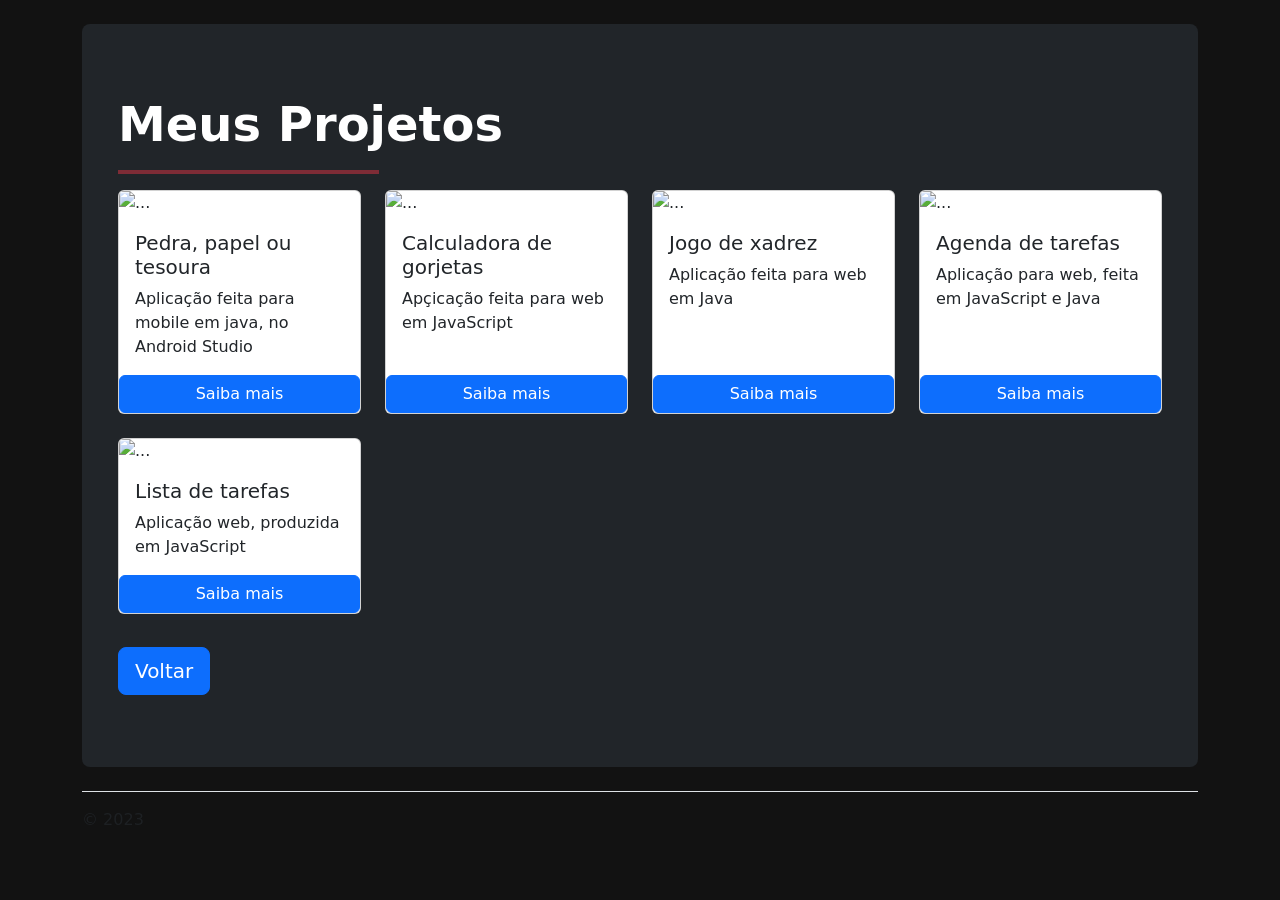
==== meus-projetos.html @ fd655ede "projeto" ====
<!DOCTYPE html>
<html lang="en">
  <head>
    <meta charset="utf-8" />
    <meta name="viewport" content="width=device-width, initial-scale=1" />
    <meta name="description" content="" />
    <meta
      name="author"
      content="Mark Otto, Jacob Thornton, and Bootstrap contributors"
    />
    <meta name="generator" content="Hugo 0.84.0" />
    <link
      rel="stylesheet"
      href="https://cdn.jsdelivr.net/npm/bootstrap@5.2.1/dist/css/bootstrap.min.css"
    />
    <link rel="stylesheet" href="css/meus-projetos.css" />
    <title>Curriculo</title>

    <style>
      .bd-placeholder-img {
        font-size: 1.125rem;
        text-anchor: middle;
        -webkit-user-select: none;
        -moz-user-select: none;
        user-select: none;
      }

      @media (min-width: 768px) {
        .bd-placeholder-img-lg {
          font-size: 3.5rem;
        }
      }
    </style>
  </head>
  <body>
    <main>
      <div class="container py-4">
        <div class="p-4 mb-4 bg-dark rounded-3">
          <div class="container-fluid py-5">
            <h1 class="display-5 text-white fw-bold">Meus Projetos</h1>
            <hr
              style="width: 25%"
              class="border border-danger border-2 opacity-50"
            />
            <div class="row row-cols-2 row-cols-md-4 g-4">
              <div class="col">
                <div class="card h-100">
                  <img src="..." class="card-img-top" alt="..." />
                  <div class="card-body">
                    <h5 class="card-title">Pedra, papel ou tesoura</h5>
                    <p class="card-text">
                      Aplicação feita para mobile em java, no Android Studio
                    </p>
                  </div>
                  <a class="btn btn-primary" href="home.html" role="button"
                    >Saiba mais</a
                  >
                </div>
              </div>
              <div class="col">
                <div class="card h-100">
                  <img src="..." class="card-img-top" alt="..." />
                  <div class="card-body">
                    <h5 class="card-title">Calculadora de gorjetas</h5>
                    <p class="card-text">
                      Apçicação feita para web em JavaScript
                    </p>
                  </div>
                  <a class="btn btn-primary" href="home.html" role="button"
                    >Saiba mais</a
                  >
                </div>
              </div>
              <div class="col">
                <div class="card h-100">
                  <img src="..." class="card-img-top" alt="..." />
                  <div class="card-body">
                    <h5 class="card-title">Jogo de xadrez</h5>
                    <p class="card-text">Aplicação feita para web em Java</p>
                  </div>
                  <a class="btn btn-primary" href="home.html" role="button"
                    >Saiba mais</a
                  >
                </div>
              </div>
              <div class="col">
                <div class="card h-100">
                  <img src="..." class="card-img-top" alt="..." />
                  <div class="card-body">
                    <h5 class="card-title">Agenda de tarefas</h5>
                    <p class="card-text">
                      Aplicação para web, feita em JavaScript e Java
                    </p>
                  </div>
                  <a class="btn btn-primary" href="home.html" role="button"
                    >Saiba mais</a
                  >
                </div>
              </div>
              <div class="col">
                <div class="card h-100">
                  <img src="..." class="card-img-top" alt="..." />
                  <div class="card-body">
                    <h5 class="card-title">Lista de tarefas</h5>
                    <p class="card-text">
                      Aplicação web, produzida em JavaScript
                    </p>
                  </div>
                  <a class="btn btn-primary" href="home.html" role="button"
                    >Saiba mais</a
                  >
                </div>
              </div>
            </div>
            <hr />
            <a class="btn btn-primary btn-lg" href="home.html" role="button"
              >Voltar</a
            >
          </div>
        </div>
        <footer class="pt-3 mt-4 text-muted border-top">&copy; 2023</footer>
      </div>
    </main>

    <script src="https://cdn.jsdelivr.net/npm/bootstrap@5.2.1/dist/js/bootstrap.bundle.min.js"></script>
  </body>
</html>
---- css/meus-projetos.css ----
body {
    background-color: rgb(18, 18, 18);
}
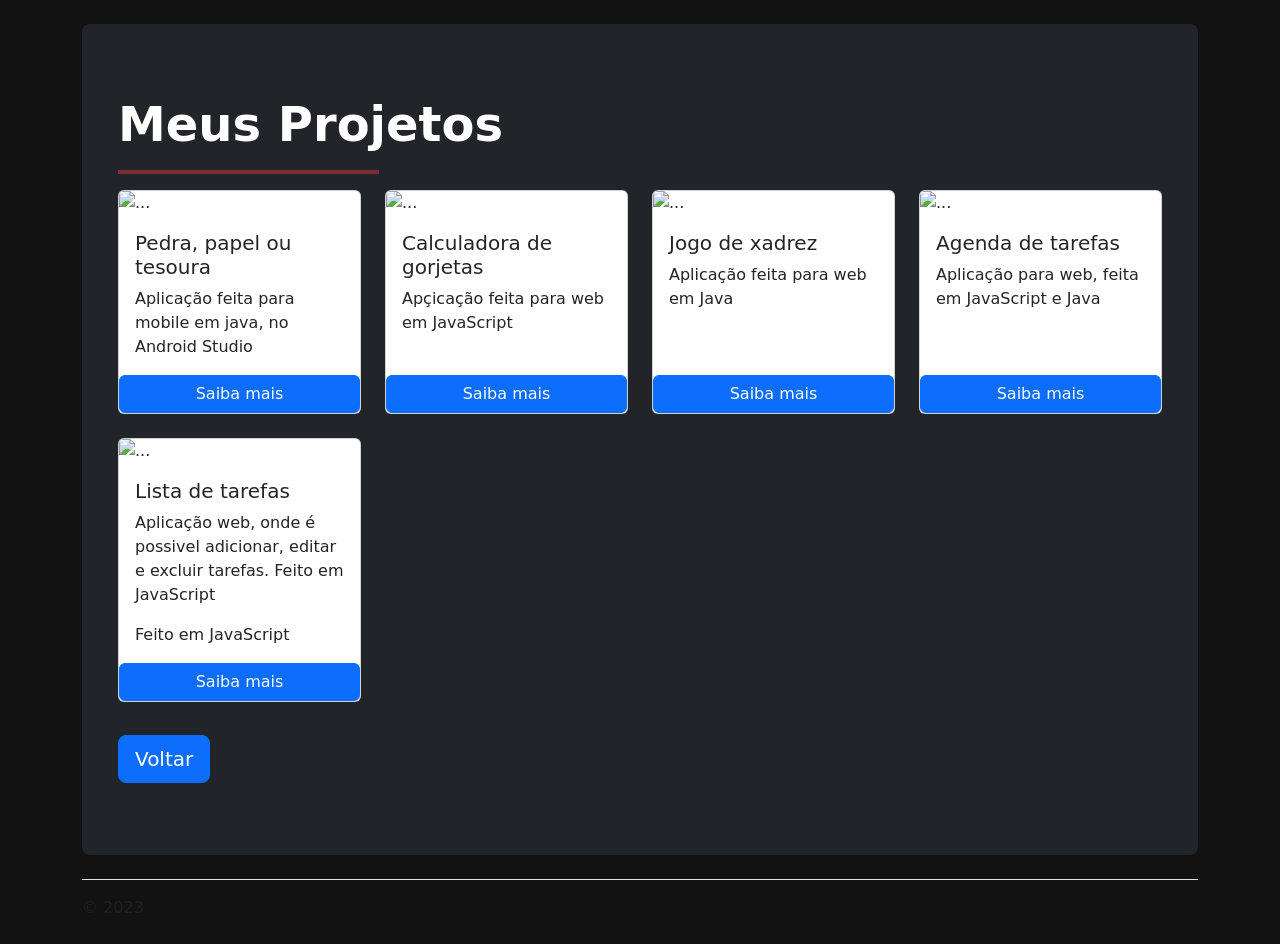
==== commit 32d0b5d5: "add lista de tarefas" ====
--- a/meus-projetos.html
+++ b/meus-projetos.html
@@ -103,17 +103,22 @@
                   <div class="card-body">
                     <h5 class="card-title">Lista de tarefas</h5>
                     <p class="card-text">
-                      Aplicação web, produzida em JavaScript
+                      Aplicação web, onde é possivel adicionar, editar e excluir
+                      tarefas. Feito em JavaScript
                     </p>
+                    <p class="card-text">Feito em JavaScript</p>
                   </div>
-                  <a class="btn btn-primary" href="home.html" role="button"
+                  <a
+                    class="btn btn-primary"
+                    href="https://srabnerp.github.io/lista-de-tarefas/"
+                    role="button"
                     >Saiba mais</a
                   >
                 </div>
               </div>
             </div>
             <hr />
-            <a class="btn btn-primary btn-lg" href="home.html" role="button"
+            <a class="btn btn-primary btn-lg" href="index.html" role="button"
               >Voltar</a
             >
           </div>
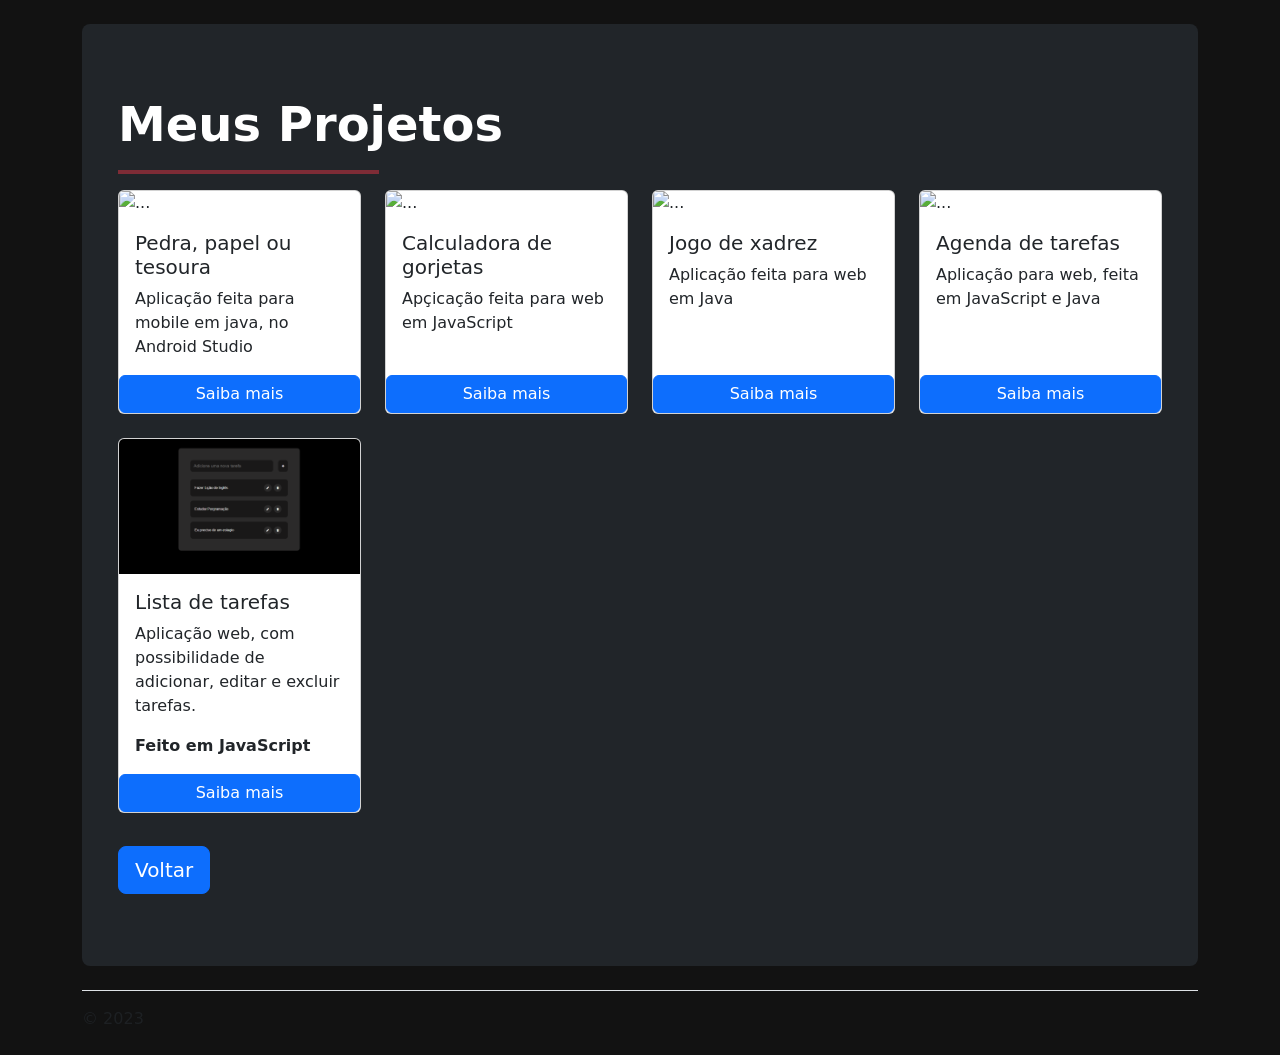
==== commit 25900add: "att" ====
--- a/meus-projetos.html
+++ b/meus-projetos.html
@@ -99,14 +99,20 @@
               </div>
               <div class="col">
                 <div class="card h-100">
-                  <img src="..." class="card-img-top" alt="..." />
+                  <img
+                    src="image/lista-de-tarefas.png"
+                    class="card-img-top"
+                    alt="..."
+                  />
                   <div class="card-body">
                     <h5 class="card-title">Lista de tarefas</h5>
                     <p class="card-text">
-                      Aplicação web, onde é possivel adicionar, editar e excluir
-                      tarefas. Feito em JavaScript
+                      Aplicação web, com possibilidade de adicionar, editar e
+                      excluir tarefas.
                     </p>
-                    <p class="card-text">Feito em JavaScript</p>
+                    <p class="card-text">
+                      <strong>Feito em JavaScript</strong>
+                    </p>
                   </div>
                   <a
                     class="btn btn-primary"
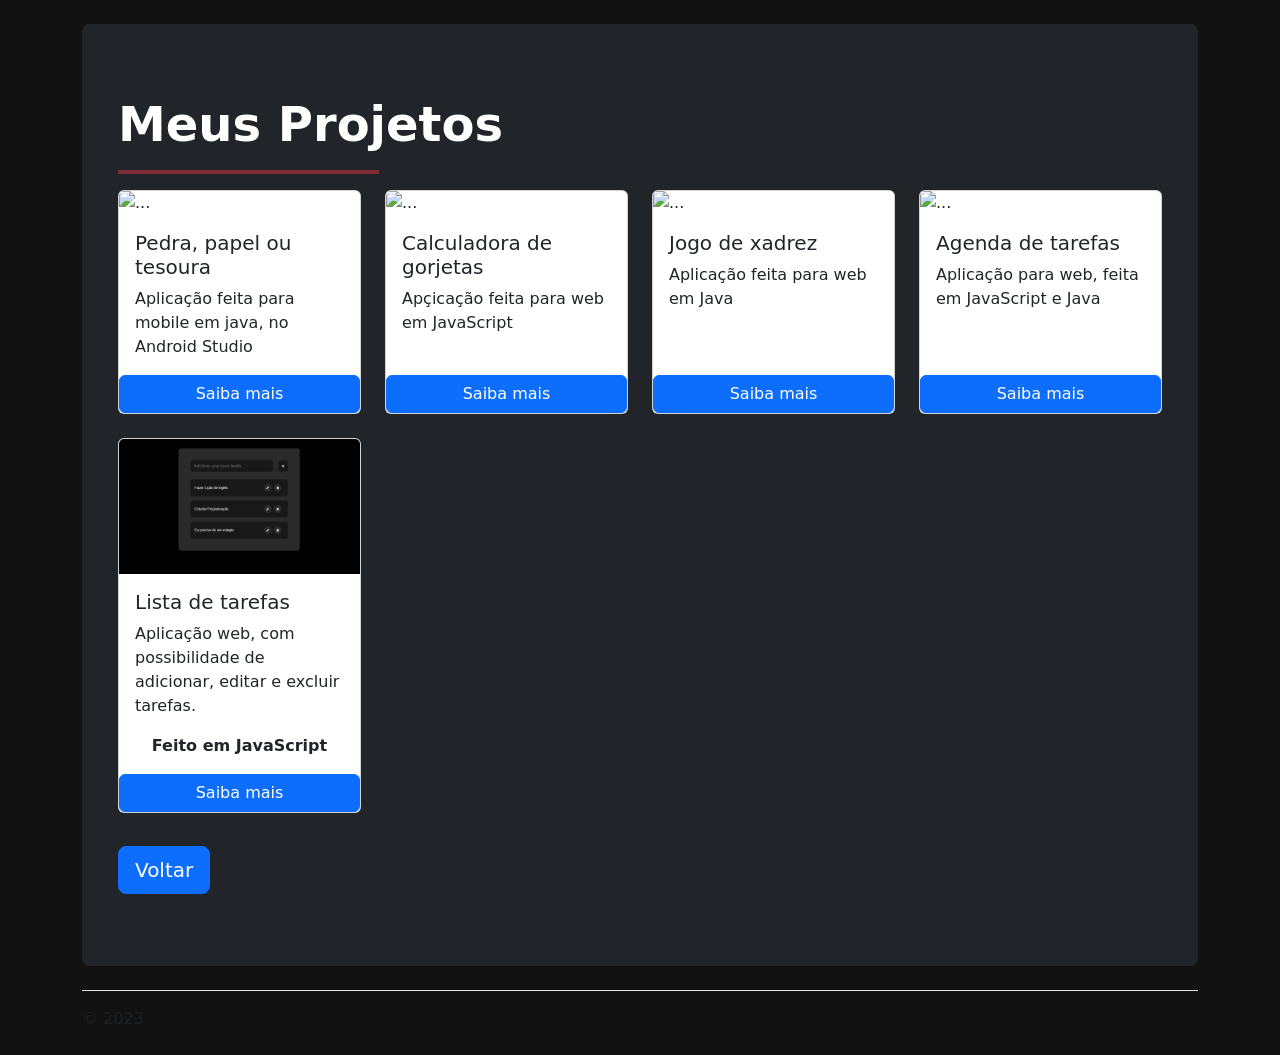
==== commit 655b5d6e: "att" ====
--- a/meus-projetos.html
+++ b/meus-projetos.html
@@ -110,7 +110,7 @@
                       Aplicação web, com possibilidade de adicionar, editar e
                       excluir tarefas.
                     </p>
-                    <p class="card-text">
+                    <p class="card-text centralizar">
                       <strong>Feito em JavaScript</strong>
                     </p>
                   </div>
--- a/css/meus-projetos.css
+++ b/css/meus-projetos.css
@@ -1,3 +1,7 @@
 body {
-    background-color: rgb(18, 18, 18);
-}+  background-color: rgb(18, 18, 18);
+}
+
+.centralizar {
+  text-align: center;
+}
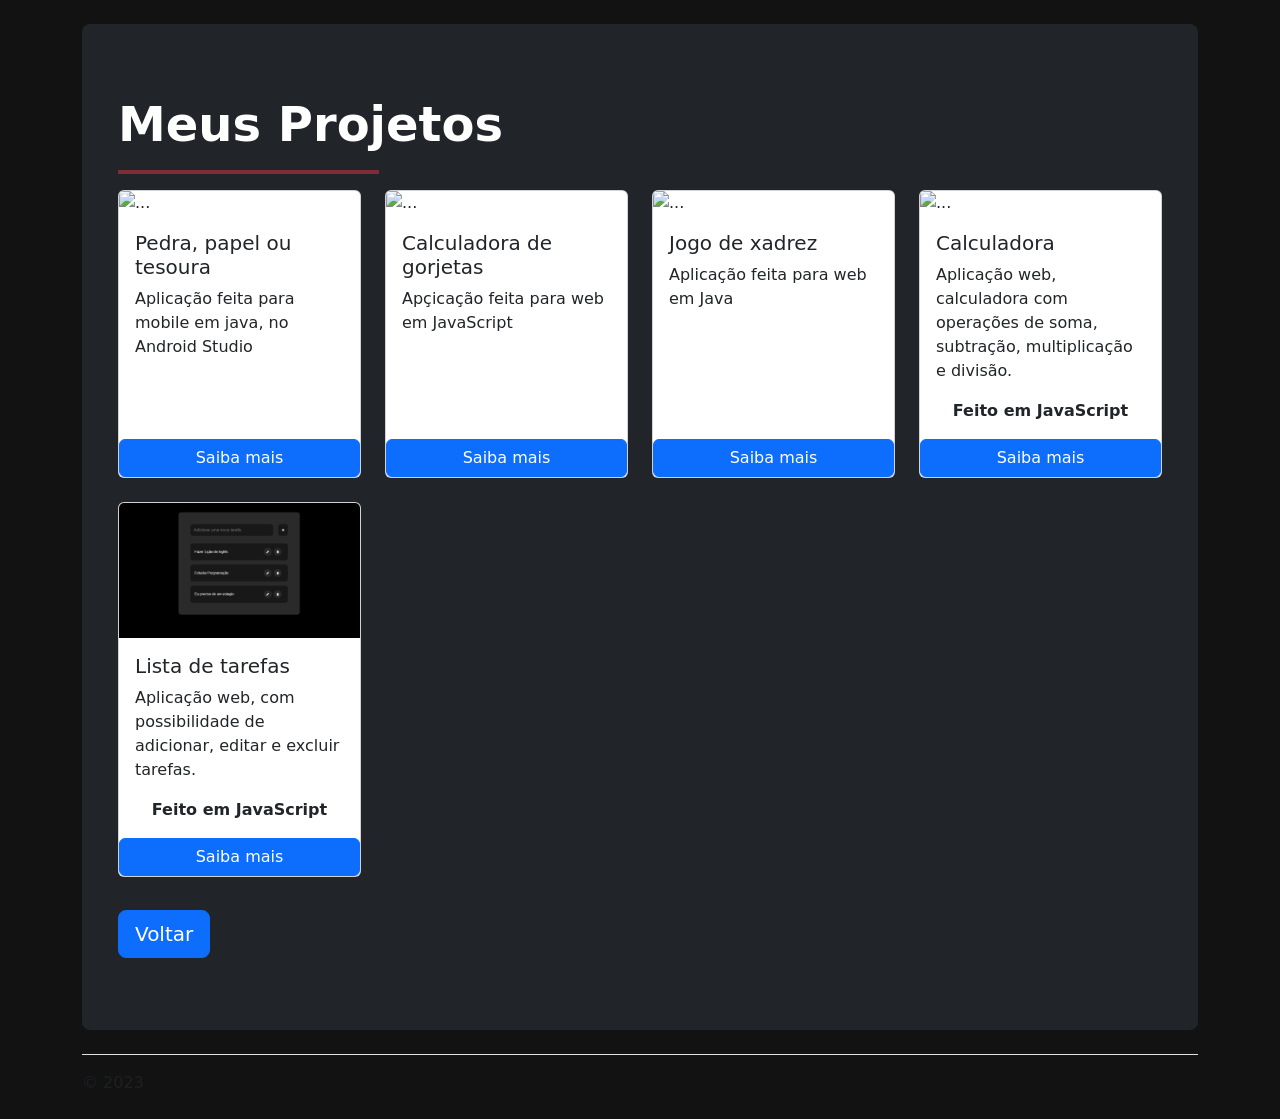
==== commit c3bb98d0: "add projeto de calculadora" ====
--- a/meus-projetos.html
+++ b/meus-projetos.html
@@ -87,12 +87,19 @@
                 <div class="card h-100">
                   <img src="..." class="card-img-top" alt="..." />
                   <div class="card-body">
-                    <h5 class="card-title">Agenda de tarefas</h5>
+                    <h5 class="card-title">Calculadora</h5>
                     <p class="card-text">
-                      Aplicação para web, feita em JavaScript e Java
+                      Aplicação web, calculadora com operações de soma,
+                      subtração, multiplicação e divisão.
+                    </p>
+                    <p class="card-text centralizar">
+                      <strong>Feito em JavaScript</strong>
                     </p>
                   </div>
-                  <a class="btn btn-primary" href="home.html" role="button"
+                  <a
+                    class="btn btn-primary"
+                    href="https://srabnerp.github.io/calculadora-js/"
+                    role="button"
                     >Saiba mais</a
                   >
                 </div>
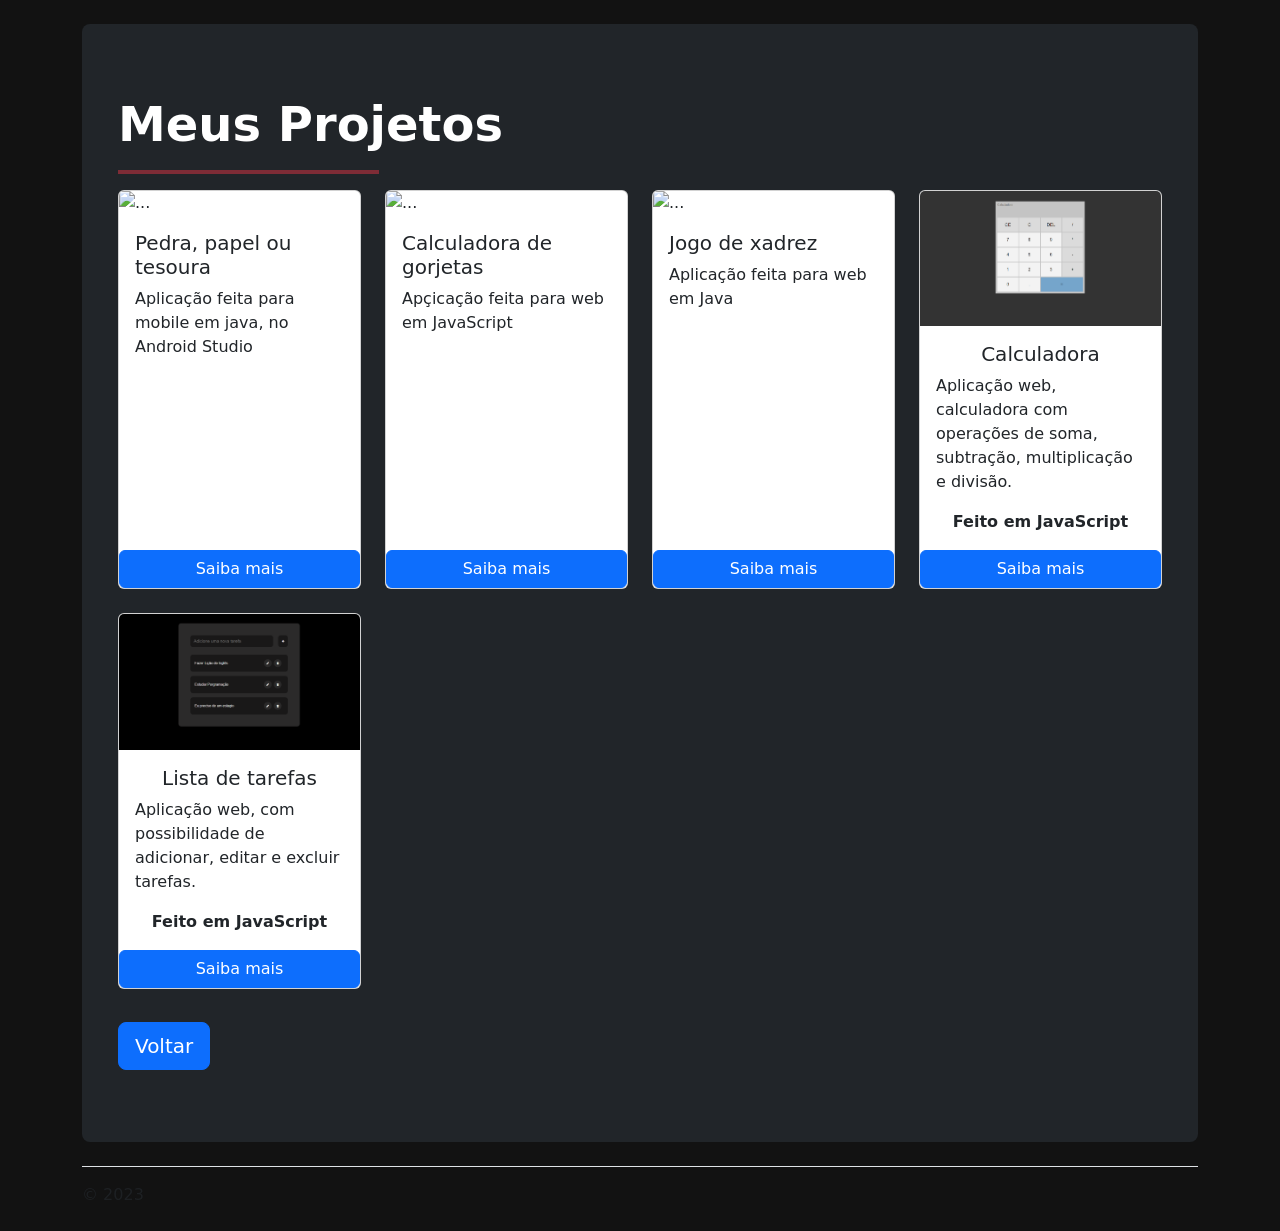
==== commit 156825fe: "att" ====
--- a/meus-projetos.html
+++ b/meus-projetos.html
@@ -85,9 +85,13 @@
               </div>
               <div class="col">
                 <div class="card h-100">
-                  <img src="..." class="card-img-top" alt="..." />
+                  <img
+                    src="image/calculadora-js.png"
+                    class="card-img-top"
+                    alt="..."
+                  />
                   <div class="card-body">
-                    <h5 class="card-title">Calculadora</h5>
+                    <h5 class="card-title centralizar">Calculadora</h5>
                     <p class="card-text">
                       Aplicação web, calculadora com operações de soma,
                       subtração, multiplicação e divisão.
@@ -112,7 +116,7 @@
                     alt="..."
                   />
                   <div class="card-body">
-                    <h5 class="card-title">Lista de tarefas</h5>
+                    <h5 class="card-title centralizar">Lista de tarefas</h5>
                     <p class="card-text">
                       Aplicação web, com possibilidade de adicionar, editar e
                       excluir tarefas.
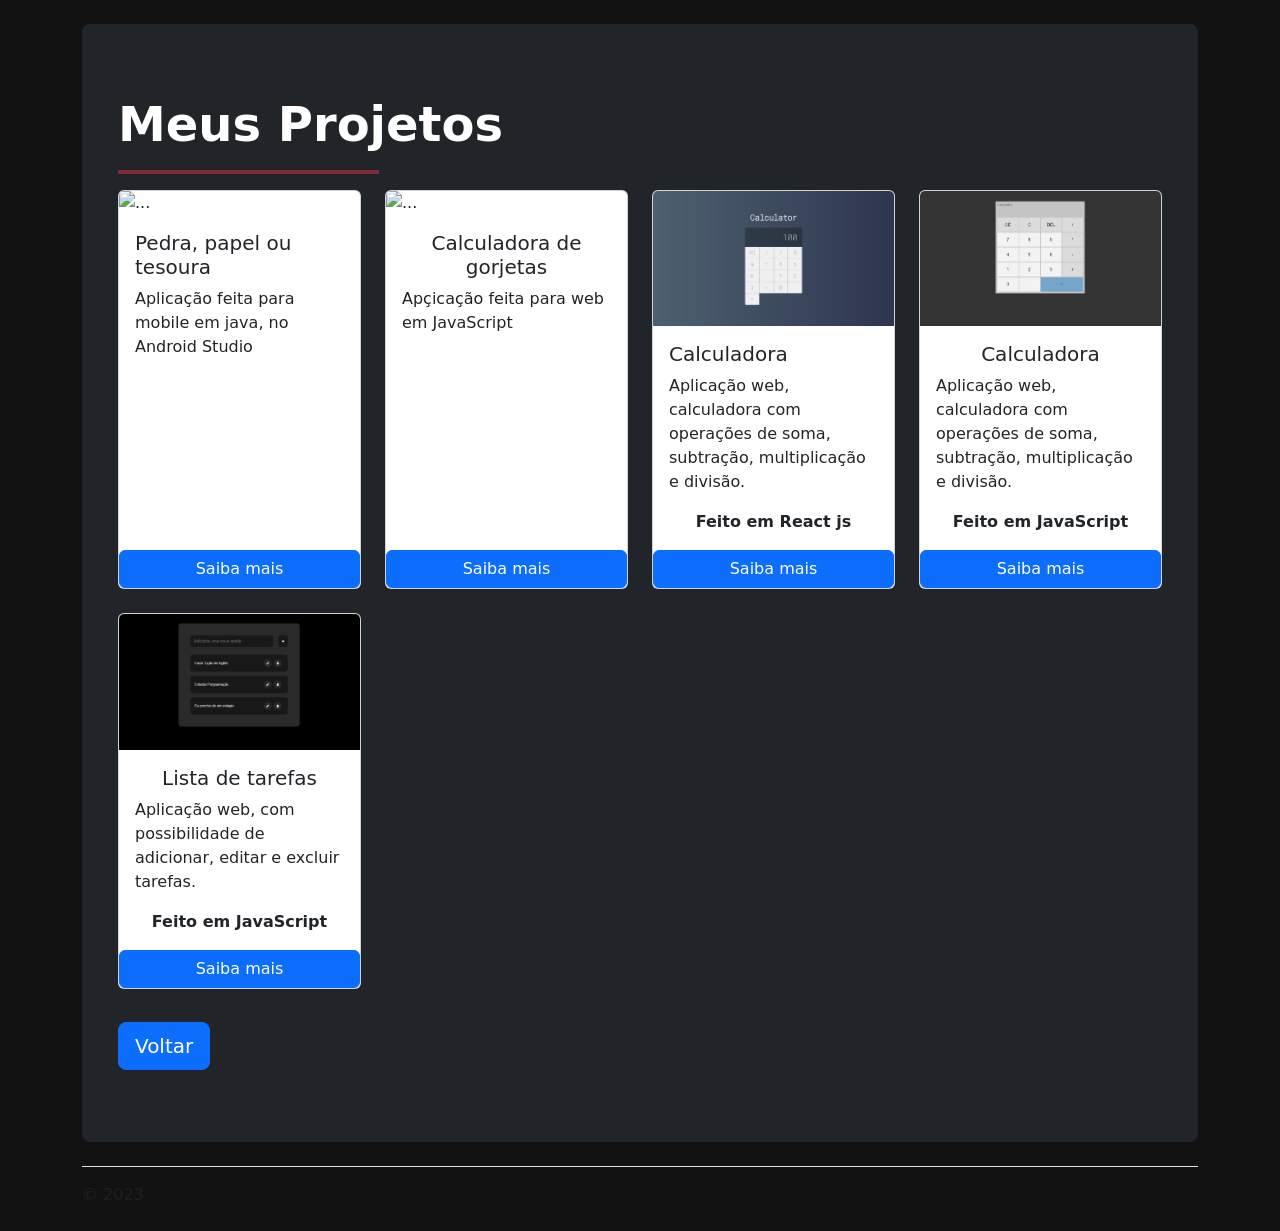
==== commit 8d3f32ce: "add calculadora em react" ====
--- a/meus-projetos.html
+++ b/meus-projetos.html
@@ -61,7 +61,9 @@
                 <div class="card h-100">
                   <img src="..." class="card-img-top" alt="..." />
                   <div class="card-body">
-                    <h5 class="card-title">Calculadora de gorjetas</h5>
+                    <h5 class="card-title centralizar">
+                      Calculadora de gorjetas
+                    </h5>
                     <p class="card-text">
                       Apçicação feita para web em JavaScript
                     </p>
@@ -73,12 +75,25 @@
               </div>
               <div class="col">
                 <div class="card h-100">
-                  <img src="..." class="card-img-top" alt="..." />
+                  <img
+                    src="image/calculadora-reactjs.png"
+                    class="card-img-top"
+                    alt="..."
+                  />
                   <div class="card-body">
-                    <h5 class="card-title">Jogo de xadrez</h5>
-                    <p class="card-text">Aplicação feita para web em Java</p>
+                    <h5 class="card-title">Calculadora</h5>
+                    <p class="card-text">
+                      Aplicação web, calculadora com operações de soma,
+                      subtração, multiplicação e divisão.
+                    </p>
+                    <p class="card-text centralizar">
+                      <strong>Feito em React js</strong>
+                    </p>
                   </div>
-                  <a class="btn btn-primary" href="home.html" role="button"
+                  <a
+                    class="btn btn-primary"
+                    href="https://srabnerp.github.io/calculadora-react/"
+                    role="button"
                     >Saiba mais</a
                   >
                 </div>
